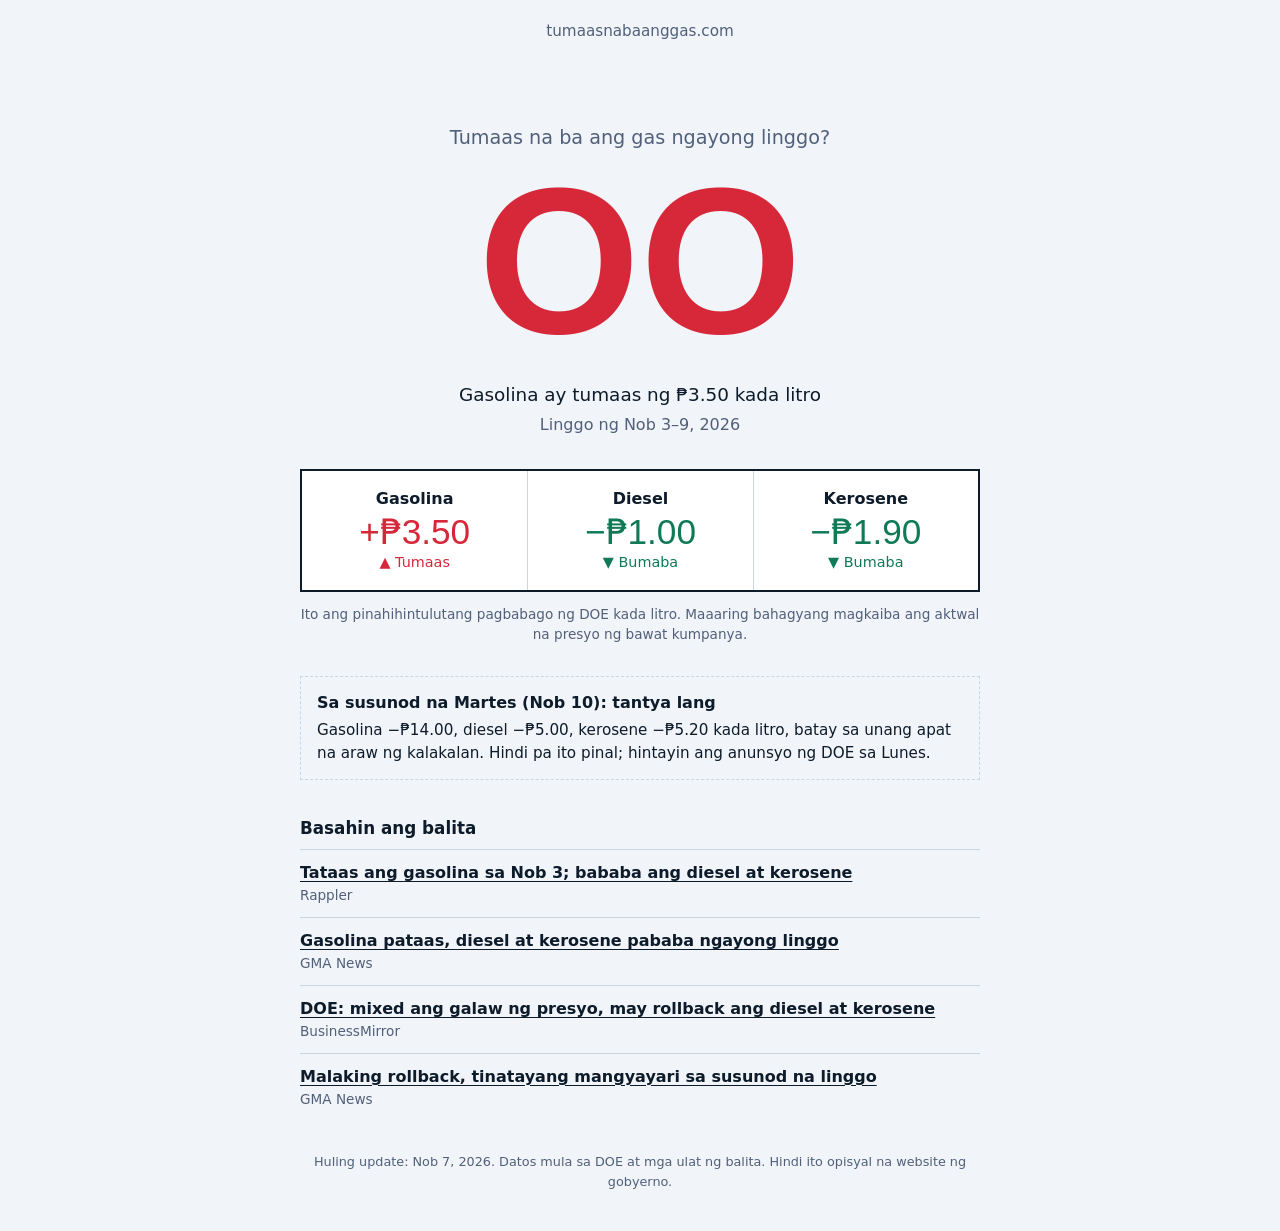
==== index.html @ a5f393b4 "rename title" ====
<!DOCTYPE html>
<html lang="fil">
<head>
<meta charset="utf-8">
<meta name="viewport" content="width=device-width, initial-scale=1, viewport-fit=cover">
<title>Tumaas ba ang gas?</title>
<style>
:root{--bg:#f1f4f8;--ink:#0d1b2a;--mute:#51607a;--line:#cbd5e1;--surface:#ffffff;--up:#d62839;--down:#0f7a55;box-sizing:border-box;padding-top:env(safe-area-inset-top,0px);padding-bottom:env(safe-area-inset-bottom,0px)}
@media (prefers-color-scheme:dark){:root:not([data-theme="light"]){--bg:#0a1322;--ink:#eef3fa;--mute:#9db0cc;--line:#2a3a55;--surface:#111e33;--up:#ff5b6b;--down:#3ddc97;color-scheme:dark}}
:root[data-theme="dark"]{--bg:#0a1322;--ink:#eef3fa;--mute:#9db0cc;--line:#2a3a55;--surface:#111e33;--up:#ff5b6b;--down:#3ddc97;color-scheme:dark}
html{scroll-padding-top:env(safe-area-inset-top,0px)}
*,*::before,*::after{box-sizing:inherit}
body{margin:0;background:var(--bg);color:var(--ink);font-family:system-ui,-apple-system,"Segoe UI",Roboto,sans-serif;line-height:1.5}
main{max-width:720px;margin:0 auto;padding:20px 20px 40px;text-align:center}
.site{color:var(--mute);font-size:.95rem;margin:0}
.q{margin:9vh 0 0;font-size:1.2rem;color:var(--mute)}
.answer{margin:.05em 0 .1em;font-family:Impact,Haettenschweiler,"Arial Narrow Bold","Arial Black",sans-serif;font-weight:900;font-size:clamp(6rem,26vw,13rem);line-height:.95;color:var(--ink)}
.answer.up{color:var(--up)}.answer.down{color:var(--down)}
.lead{font-size:1.15rem;margin:0 0 .25rem}
.week{color:var(--mute);margin:0}
.board{display:grid;grid-template-columns:repeat(3,1fr);margin-top:2rem;border:2px solid var(--ink);background:var(--surface)}
.cell{padding:16px 6px}
.cell+.cell{border-left:1px solid var(--line)}
.fuel{font-weight:700;margin:0}
.amt{font-family:Impact,Haettenschweiler,"Arial Narrow Bold","Arial Black",sans-serif;font-size:clamp(1.4rem,6vw,2.2rem);margin:.15rem 0 0;line-height:1.1}
.cell.up .amt,.cell.up .dir{color:var(--up)}.cell.down .amt,.cell.down .dir{color:var(--down)}
.dir{font-size:.9rem;margin:0}
.note{color:var(--mute);font-size:.85rem;margin:.75rem 0 0}
.next{margin-top:2rem;padding:14px 16px;border:1px dashed var(--line);text-align:left}
.next h2{font-size:1rem;margin:0 0 .25rem}
.next p{margin:0;font-size:.95rem}
.news{margin-top:2.25rem;text-align:left}
.news h2{font-size:1.05rem;margin:0 0 .5rem}
.news ul{list-style:none;margin:0;padding:0}
.news li{border-top:1px solid var(--line);padding:.7rem 0}
.news a{color:var(--ink);font-weight:600;text-decoration-thickness:1px;text-underline-offset:3px}
.news a:focus-visible{outline:3px solid var(--down);outline-offset:3px}
.news span{display:block;color:var(--mute);font-size:.85rem}
footer{margin-top:2rem;color:var(--mute);font-size:.8rem}
</style>
</head>
<body>
<main>
  <p class="site">tumaasnabaanggas.com</p>
  <p class="q">Tumaas na ba ang gas ngayong linggo?</p>
  <h1 class="answer" id="answer">…</h1>
  <p class="lead" id="lead"></p>
  <p class="week" id="week"></p>

  <section class="board" id="board" aria-label="Pagbabago sa presyo kada litro"></section>
  <p class="note">Ito ang pinahihintulutang pagbabago ng DOE kada litro. Maaaring bahagyang magkaiba ang aktwal na presyo ng bawat kumpanya.</p>

  <section class="next" id="next"></section>

  <section class="news">
    <h2>Basahin ang balita</h2>
    <ul id="news"></ul>
  </section>

  <footer id="foot"></footer>
</main>

<script>
/* Pang-backup lang ito. Ang tunay na datos ay galing sa data.json, na ina-update ng script. */
const FALLBACK = {
  updated: "Nob 7, 2026",
  week: "Nob 3–9, 2026",
  headlineFuel: "gasoline",
  current: { gasoline: 3.50, diesel: -1.00, kerosene: -1.90 },
  forecast: { date: "Nob 10", gasoline: -14, diesel: -5, kerosene: -5.20 },
  news: [
    { source: "Rappler", title: "Tataas ang gasolina sa Nob 3; bababa ang diesel at kerosene", url: "https://www.rappler.com/business/fuel-prices-adjustments-november-4-2026/" },
    { source: "GMA News", title: "Gasolina pataas, diesel at kerosene pababa ngayong linggo", url: "https://www.gmanetwork.com/news/money/economy/1007990/gasoline-pump-prices-up-diesel-and-kerosene-down-november-3-2026/story/" },
    { source: "BusinessMirror", title: "DOE: mixed ang galaw ng presyo, may rollback ang diesel at kerosene", url: "https://businessmirror.com.ph/2026/11/02/gas-price-up-diesel-kerosene-down-this-week/" },
    { source: "GMA News", title: "Malaking rollback, tinatayang mangyayari sa susunod na linggo", url: "https://www.gmanetwork.com/news/money/economy/1008494/pump-price-rollbacks-of-up-to-p14-per-liter-seen-next-week/story/" }
  ]
};

const NAMES = { gasoline: "Gasolina", diesel: "Diesel", kerosene: "Kerosene" };
const peso = n => "₱" + Math.abs(n).toFixed(2);
const sign = n => (n > 0 ? "+" : n < 0 ? "−" : "");
const state = n => (n > 0 ? "up" : n < 0 ? "down" : "same");
function el(tag, cls, text) {
  const e = document.createElement(tag);
  if (cls) e.className = cls;
  if (text !== undefined) e.textContent = text;
  return e;
}

function render(DATA) {
const head = DATA.current[DATA.headlineFuel];
const isUp = head > 0;
const answer = document.getElementById("answer");
answer.textContent = isUp ? "OO" : "HINDI";
answer.className = "answer " + (isUp ? "up" : "down");
document.getElementById("lead").textContent = head > 0
  ? NAMES[DATA.headlineFuel] + " ay tumaas ng " + peso(head) + " kada litro"
  : head < 0
    ? NAMES[DATA.headlineFuel] + " ay bumaba ng " + peso(head) + " kada litro"
    : "Walang pagbabago sa " + NAMES[DATA.headlineFuel].toLowerCase();
document.getElementById("week").textContent = "Linggo ng " + DATA.week;

const board = document.getElementById("board");
Object.keys(NAMES).forEach(k => {
  const v = DATA.current[k];
  const c = el("div", "cell " + state(v));
  c.appendChild(el("p", "fuel", NAMES[k]));
  c.appendChild(el("p", "amt", sign(v) + peso(v)));
  c.appendChild(el("p", "dir", v > 0 ? "▲ Tumaas" : v < 0 ? "▼ Bumaba" : "Walang galaw"));
  board.appendChild(c);
});

const f = DATA.forecast;
const next = document.getElementById("next");
next.hidden = !f;
if (f) {
next.appendChild(el("h2", "", "Sa susunod na Martes (" + f.date + "): tantya lang"));
next.appendChild(el("p", "",
  "Gasolina " + sign(f.gasoline) + peso(f.gasoline) + ", diesel " + sign(f.diesel) + peso(f.diesel) +
  ", kerosene " + sign(f.kerosene) + peso(f.kerosene) +
  " kada litro, batay sa unang apat na araw ng kalakalan. Hindi pa ito pinal; hintayin ang anunsyo ng DOE sa Lunes."));
}

const ul = document.getElementById("news");
DATA.news.forEach(n => {
  const li = el("li");
  const a = el("a", "", n.title);
  a.href = n.url; a.target = "_blank"; a.rel = "noopener noreferrer";
  li.appendChild(a);
  li.appendChild(el("span", "", n.source));
  ul.appendChild(li);
});

document.getElementById("foot").textContent =
  "Huling update: " + DATA.updated + ". Datos mula sa DOE at mga ulat ng balita. Hindi ito opisyal na website ng gobyerno.";
}

fetch("data.json", { cache: "no-store" })
  .then(r => (r.ok ? r.json() : Promise.reject()))
  .then(render)
  .catch(() => render(FALLBACK));
</script>
</body>
</html>
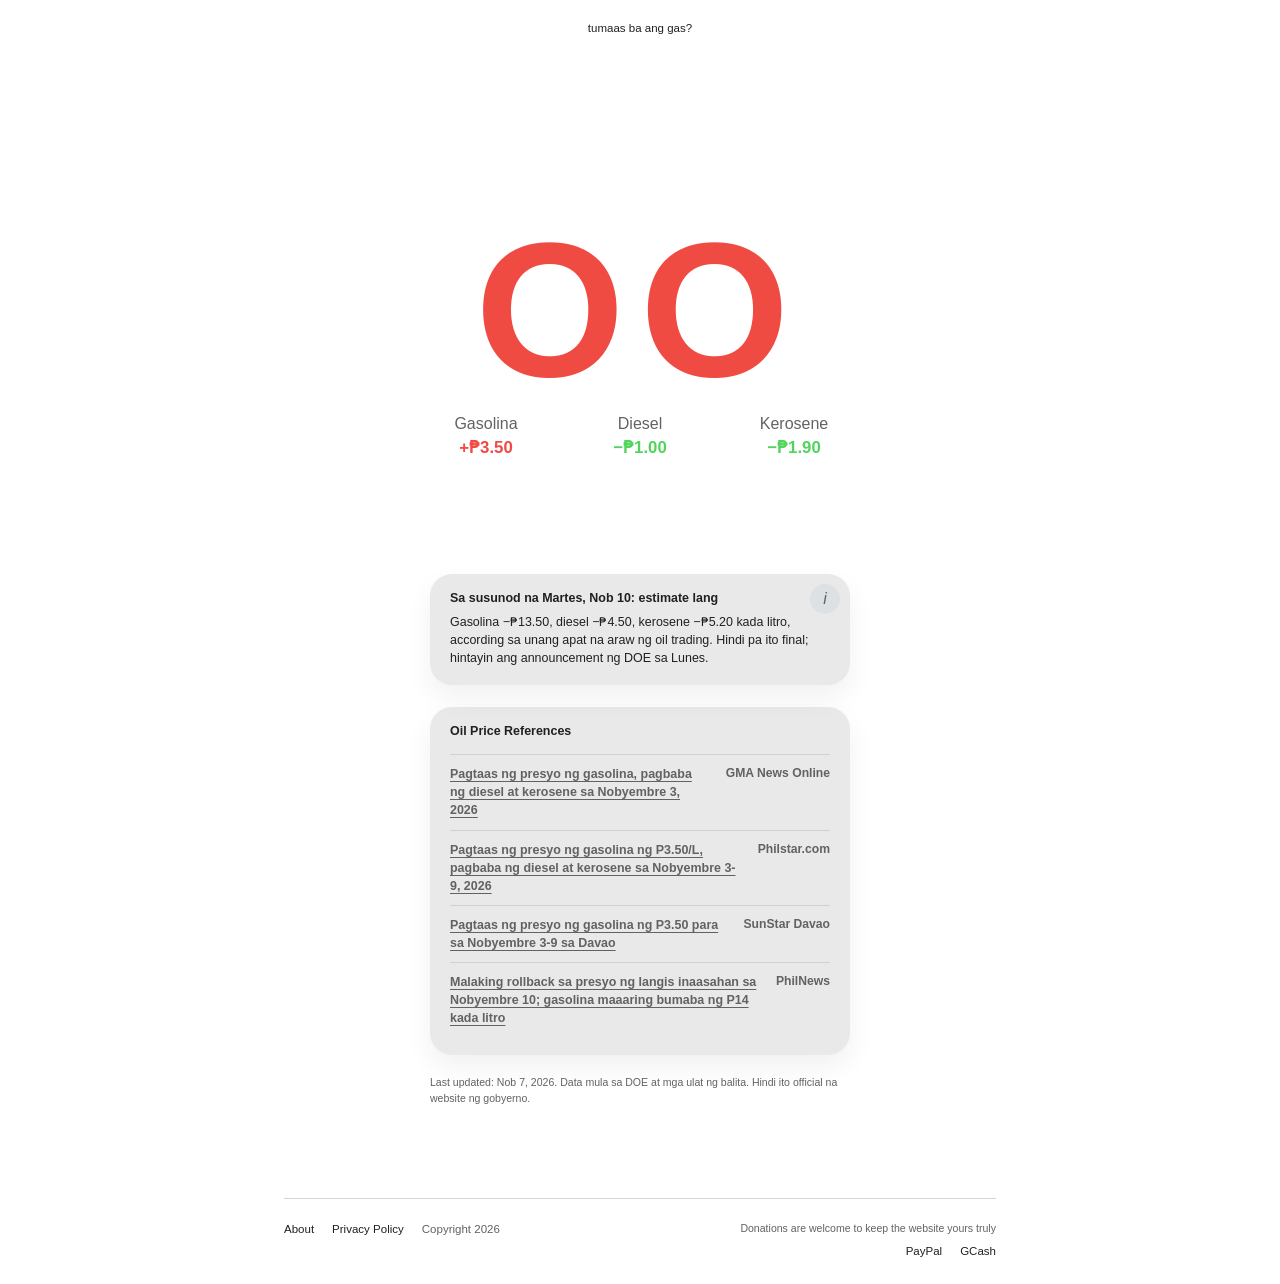
==== commit 724ea0cf: "update ui and add trusted domain" ====
--- a/index.html
+++ b/index.html
@@ -5,47 +5,76 @@
 <meta name="viewport" content="width=device-width, initial-scale=1, viewport-fit=cover">
 <title>Tumaas ba ang gas?</title>
 <style>
-:root{--bg:#f1f4f8;--ink:#0d1b2a;--mute:#51607a;--line:#cbd5e1;--surface:#ffffff;--up:#d62839;--down:#0f7a55;box-sizing:border-box;padding-top:env(safe-area-inset-top,0px);padding-bottom:env(safe-area-inset-bottom,0px)}
-@media (prefers-color-scheme:dark){:root:not([data-theme="light"]){--bg:#0a1322;--ink:#eef3fa;--mute:#9db0cc;--line:#2a3a55;--surface:#111e33;--up:#ff5b6b;--down:#3ddc97;color-scheme:dark}}
-:root[data-theme="dark"]{--bg:#0a1322;--ink:#eef3fa;--mute:#9db0cc;--line:#2a3a55;--surface:#111e33;--up:#ff5b6b;--down:#3ddc97;color-scheme:dark}
+:root{--paper:#fff;--ink:#202020;--muted:#626262;--panel:#e9e9e9;--rule:#d7d7d7;--red:#ef4b43;--green:#50d45b;--blue:#075b91;--shadow:0 12px 28px rgba(0,0,0,.06);box-sizing:border-box;color-scheme:light;padding-top:env(safe-area-inset-top,0px);padding-bottom:env(safe-area-inset-bottom,0px)}
 html{scroll-padding-top:env(safe-area-inset-top,0px)}
 *,*::before,*::after{box-sizing:inherit}
-body{margin:0;background:var(--bg);color:var(--ink);font-family:system-ui,-apple-system,"Segoe UI",Roboto,sans-serif;line-height:1.5}
-main{max-width:720px;margin:0 auto;padding:20px 20px 40px;text-align:center}
-.site{color:var(--mute);font-size:.95rem;margin:0}
-.q{margin:9vh 0 0;font-size:1.2rem;color:var(--mute)}
-.answer{margin:.05em 0 .1em;font-family:Impact,Haettenschweiler,"Arial Narrow Bold","Arial Black",sans-serif;font-weight:900;font-size:clamp(6rem,26vw,13rem);line-height:.95;color:var(--ink)}
-.answer.up{color:var(--up)}.answer.down{color:var(--down)}
-.lead{font-size:1.15rem;margin:0 0 .25rem}
-.week{color:var(--mute);margin:0}
-.board{display:grid;grid-template-columns:repeat(3,1fr);margin-top:2rem;border:2px solid var(--ink);background:var(--surface)}
-.cell{padding:16px 6px}
-.cell+.cell{border-left:1px solid var(--line)}
-.fuel{font-weight:700;margin:0}
-.amt{font-family:Impact,Haettenschweiler,"Arial Narrow Bold","Arial Black",sans-serif;font-size:clamp(1.4rem,6vw,2.2rem);margin:.15rem 0 0;line-height:1.1}
-.cell.up .amt,.cell.up .dir{color:var(--up)}.cell.down .amt,.cell.down .dir{color:var(--down)}
-.dir{font-size:.9rem;margin:0}
-.note{color:var(--mute);font-size:.85rem;margin:.75rem 0 0}
-.next{margin-top:2rem;padding:14px 16px;border:1px dashed var(--line);text-align:left}
-.next h2{font-size:1rem;margin:0 0 .25rem}
-.next p{margin:0;font-size:.95rem}
-.news{margin-top:2.25rem;text-align:left}
-.news h2{font-size:1.05rem;margin:0 0 .5rem}
+body{margin:0;background:var(--paper);color:var(--ink);font-family:Arial,Helvetica,sans-serif;line-height:1.45}
+main{width:min(760px,100%);min-height:100vh;margin:0 auto;padding:20px 24px 24px;display:flex;flex-direction:column;align-items:center}
+.site{display:block;margin:0;text-align:center;font-size:.72rem;font-weight:400}
+.q{display:none}
+.hero{width:100%;display:block;text-align:center;padding-top:clamp(18vh,22vh,26vh)}
+.answer{margin:0;font-family:Arial,Helvetica,sans-serif;font-size:clamp(7rem,25vw,12rem);font-weight:700;letter-spacing:.08em;line-height:.78}
+.answer.up{color:var(--red)}.answer.down{color:var(--green)}
+.hero-meta{display:none}
+.lead{display:none}
+.week{display:none}
+.board{display:grid;grid-template-columns:repeat(3,minmax(76px,1fr));gap:clamp(18px,7vw,72px);width:min(390px,100%);margin:28px auto 0;text-align:center;align-items:start}
+.cell{display:grid;justify-items:center;gap:2px;min-width:0;padding:0;text-align:center}
+.cell+.cell{border:0;padding:0}
+.fuel{width:100%;font-size:1rem;margin:0;color:var(--muted);text-align:center}
+.amt{width:100%;margin:0;font-family:Arial,Helvetica,sans-serif;font-size:1.05rem;font-weight:700;letter-spacing:0;line-height:1.2;text-align:center}
+.cell.up .amt,.cell.up .dir{color:var(--red)}.cell.down .amt,.cell.down .dir{color:var(--green)}
+.dir{display:none}
+.note{display:none}
+.next,.news{max-width:420px;margin-left:auto;margin-right:auto;background:var(--panel);border:0;border-radius:22px;box-shadow:var(--shadow);text-align:left}
+.next{position:relative;margin-top:116px;padding:15px 20px 18px}
+.next h2{margin:0 0 6px;font-size:.78rem;font-weight:700}
+.next p{margin:0;font-size:.78rem}
+.info-trigger{position:absolute;top:10px;right:10px;width:30px;height:30px;border:0;border-radius:50%;background:#dce1e4;color:#59636a;font:italic 1rem Arial,Helvetica,sans-serif;cursor:pointer}
+.info-trigger:hover,.info-trigger:focus-visible{background:#cbd2d6}
+.info-trigger:focus-visible{outline:3px solid var(--red);outline-offset:2px}
+.news{margin-top:22px;padding:15px 20px 18px;font-family:Arial,Helvetica,sans-serif}
+.news h2{margin:0 0 14px;font-size:.78rem}
 .news ul{list-style:none;margin:0;padding:0}
-.news li{border-top:1px solid var(--line);padding:.7rem 0}
-.news a{color:var(--ink);font-weight:600;text-decoration-thickness:1px;text-underline-offset:3px}
-.news a:focus-visible{outline:3px solid var(--down);outline-offset:3px}
-.news span{display:block;color:var(--mute);font-size:.85rem}
-footer{margin-top:2rem;color:var(--mute);font-size:.8rem}
+.news li{display:grid;grid-template-columns:1fr auto;gap:16px;border-top:1px solid #d1d1d1;padding:10px 0}
+.news a{color:var(--muted);font-weight:700;text-decoration:underline;text-decoration-thickness:1px;text-underline-offset:3px;font-size:.78rem}
+.news a:hover{color:var(--red)}
+.news a:focus-visible{outline:3px solid var(--red);outline-offset:4px}
+.news span{color:var(--muted);font-size:.76rem;font-weight:700}
+.update{max-width:420px;margin:20px auto 0;color:var(--muted);font-size:.66rem;text-align:left}
+footer{width:100%;margin:92px auto 0;padding:22px 0 0;border-top:1px solid var(--rule);color:var(--muted);font-size:.72rem;text-align:left}
+.footer-inner{display:grid;grid-template-columns:1fr auto;gap:18px;align-items:start}
+.footer-links,.donation-links{display:flex;flex-wrap:wrap;gap:14px 18px}
+.footer-links a,.donation-links button{color:var(--ink);font:inherit;text-decoration:none}
+.footer-links a:hover,.footer-links a:focus-visible,.donation-links button:hover,.donation-links button:focus-visible{text-decoration:underline}
+.donations{display:grid;gap:8px;text-align:right}
+.donations p{color:var(--muted);font-size:.66rem}
+.donation-links{justify-content:flex-end}
+.donation-links button{padding:0;border:0;background:transparent;cursor:pointer}
+footer p{margin:0;font-size:.66rem;line-height:1.35}
+.modal-backdrop{position:fixed;inset:0;display:grid;place-items:center;padding:24px;background:rgba(0,0,0,.32);z-index:10}
+.modal-backdrop[hidden]{display:none}
+.modal{position:relative;width:min(360px,100%);padding:24px;border-radius:18px;background:var(--paper);box-shadow:0 20px 50px rgba(0,0,0,.2);text-align:left}
+.modal h2{margin:0 0 8px;font-size:1.05rem}
+.modal p{margin:0;font-size:.9rem}
+.qr-image{display:block;width:min(240px,100%);height:auto;margin:14px auto 0;border:1px solid var(--rule);border-radius:8px}
+.modal-close{position:absolute;top:10px;right:12px;border:0;background:transparent;color:var(--muted);font-size:1.4rem;line-height:1;cursor:pointer}
+.modal-close:focus-visible{outline:3px solid var(--red);outline-offset:3px}
+@media (max-width:640px){main{padding-left:18px;padding-right:18px}.hero{padding-top:clamp(14vh,18vh,22vh)}.next{margin-top:96px}.news li{grid-template-columns:1fr;gap:4px}.footer-inner{grid-template-columns:1fr}.donations{text-align:left}.donation-links{justify-content:flex-start}}
+@media print{body{background:#fff}main{max-width:none;padding:0}.next,.news,footer{break-inside:avoid}.modal-backdrop{display:none}}
 </style>
 </head>
 <body>
 <main>
-  <p class="site">tumaasnabaanggas.com</p>
-  <p class="q">Tumaas na ba ang gas ngayong linggo?</p>
-  <h1 class="answer" id="answer">…</h1>
-  <p class="lead" id="lead"></p>
-  <p class="week" id="week"></p>
+  <p class="site">tumaas ba ang gas?</p>
+  <p class="q">Tumaas ba ang gas ngayong linggo?</p>
+  <section class="hero" aria-label="Pangunahing sagot">
+    <h1 class="answer" id="answer">…</h1>
+    <div class="hero-meta">
+      <p class="lead" id="lead"></p>
+      <p class="week" id="week"></p>
+    </div>
+  </section>
 
   <section class="board" id="board" aria-label="Pagbabago sa presyo kada litro"></section>
   <p class="note">Ito ang pinahihintulutang pagbabago ng DOE kada litro. Maaaring bahagyang magkaiba ang aktwal na presyo ng bawat kumpanya.</p>
@@ -53,12 +82,43 @@
   <section class="next" id="next"></section>
 
   <section class="news">
-    <h2>Basahin ang balita</h2>
+    <h2>Oil Price References</h2>
     <ul id="news"></ul>
   </section>
 
-  <footer id="foot"></footer>
+  <p class="update" id="foot-update"></p>
+  <footer>
+    <div class="footer-inner">
+      <div class="footer-links">
+        <a href="#about">About</a>
+        <a href="#privacy">Privacy Policy</a>
+        <span>Copyright 2026</span>
+      </div>
+      <div class="donations" aria-label="Donations">
+        <p>Donations are welcome to keep the website yours truly</p>
+        <div class="donation-links">
+          <button type="button" data-qr-title="PayPal" data-qr-src="assets/paypal-qr.png">PayPal</button>
+          <button type="button" data-qr-title="GCash" data-qr-src="assets/gcash-qr.png">GCash</button>
+        </div>
+      </div>
+    </div>
+  </footer>
 </main>
+<div class="modal-backdrop" id="liter-modal" hidden>
+  <section class="modal" role="dialog" aria-modal="true" aria-labelledby="liter-modal-title">
+    <button class="modal-close" id="liter-modal-close" type="button" aria-label="Isara ang paliwanag">×</button>
+    <h2 id="liter-modal-title">Price per liter</h2>
+    <p>Ang bawat presyong nakalista ay estimated na dagdag o bawas sa bawat isang litro ng gasolina, diesel, o kerosene.</p>
+  </section>
+</div>
+<div class="modal-backdrop" id="qr-modal" hidden>
+  <section class="modal" role="dialog" aria-modal="true" aria-labelledby="qr-modal-title">
+    <button class="modal-close" id="qr-modal-close" type="button" aria-label="Isara ang QR code">×</button>
+    <h2 id="qr-modal-title"></h2>
+    <p>I-scan ang QR code para mag-donate.</p>
+    <img class="qr-image" id="qr-modal-image" src="" alt="">
+  </section>
+</div>
 
 <script>
 /* Pang-backup lang ito. Ang tunay na datos ay galing sa data.json, na ina-update ng script. */
@@ -114,11 +174,18 @@
 const next = document.getElementById("next");
 next.hidden = !f;
 if (f) {
-next.appendChild(el("h2", "", "Sa susunod na Martes (" + f.date + "): tantya lang"));
+const heading = el("h2", "", "Sa susunod na Martes, " + f.date);
+const info = el("button", "info-trigger", "i");
+info.type = "button";
+info.setAttribute("aria-label", "Ano ang ibig sabihin ng halaga kada litro?");
+info.addEventListener("click", openLiterModal);
+heading.appendChild(document.createTextNode(": estimate lang"));
+next.appendChild(heading);
+next.appendChild(info);
 next.appendChild(el("p", "",
   "Gasolina " + sign(f.gasoline) + peso(f.gasoline) + ", diesel " + sign(f.diesel) + peso(f.diesel) +
   ", kerosene " + sign(f.kerosene) + peso(f.kerosene) +
-  " kada litro, batay sa unang apat na araw ng kalakalan. Hindi pa ito pinal; hintayin ang anunsyo ng DOE sa Lunes."));
+  " kada litro, according sa unang apat na araw ng oil trading. Hindi pa ito final; hintayin ang announcement ng DOE sa Lunes."));
 }
 
 const ul = document.getElementById("news");
@@ -131,9 +198,50 @@
   ul.appendChild(li);
 });
 
-document.getElementById("foot").textContent =
-  "Huling update: " + DATA.updated + ". Datos mula sa DOE at mga ulat ng balita. Hindi ito opisyal na website ng gobyerno.";
-}
+document.getElementById("foot-update").textContent =
+  "Last updated: " + DATA.updated + ". Data mula sa DOE at mga ulat ng balita. Hindi ito official na website ng gobyerno.";
+}
+
+const literModal = document.getElementById("liter-modal");
+const literModalClose = document.getElementById("liter-modal-close");
+const qrModal = document.getElementById("qr-modal");
+const qrModalClose = document.getElementById("qr-modal-close");
+const qrModalTitle = document.getElementById("qr-modal-title");
+const qrModalImage = document.getElementById("qr-modal-image");
+function openLiterModal() {
+  literModal.hidden = false;
+  literModalClose.focus();
+}
+function closeLiterModal() {
+  literModal.hidden = true;
+}
+function openQrModal(title, src) {
+  qrModalTitle.textContent = title;
+  qrModalImage.src = src;
+  qrModalImage.alt = title + " QR code";
+  qrModal.hidden = false;
+  qrModalClose.focus();
+}
+function closeQrModal() {
+  qrModal.hidden = true;
+  qrModalImage.removeAttribute("src");
+}
+literModalClose.addEventListener("click", closeLiterModal);
+literModal.addEventListener("click", event => {
+  if (event.target === literModal) closeLiterModal();
+});
+qrModalClose.addEventListener("click", closeQrModal);
+qrModal.addEventListener("click", event => {
+  if (event.target === qrModal) closeQrModal();
+});
+document.querySelectorAll("[data-qr-src]").forEach(button => {
+  button.addEventListener("click", () => openQrModal(button.dataset.qrTitle, button.dataset.qrSrc));
+});
+document.addEventListener("keydown", event => {
+  if (event.key !== "Escape") return;
+  if (!literModal.hidden) closeLiterModal();
+  if (!qrModal.hidden) closeQrModal();
+});
 
 fetch("data.json", { cache: "no-store" })
   .then(r => (r.ok ? r.json() : Promise.reject()))
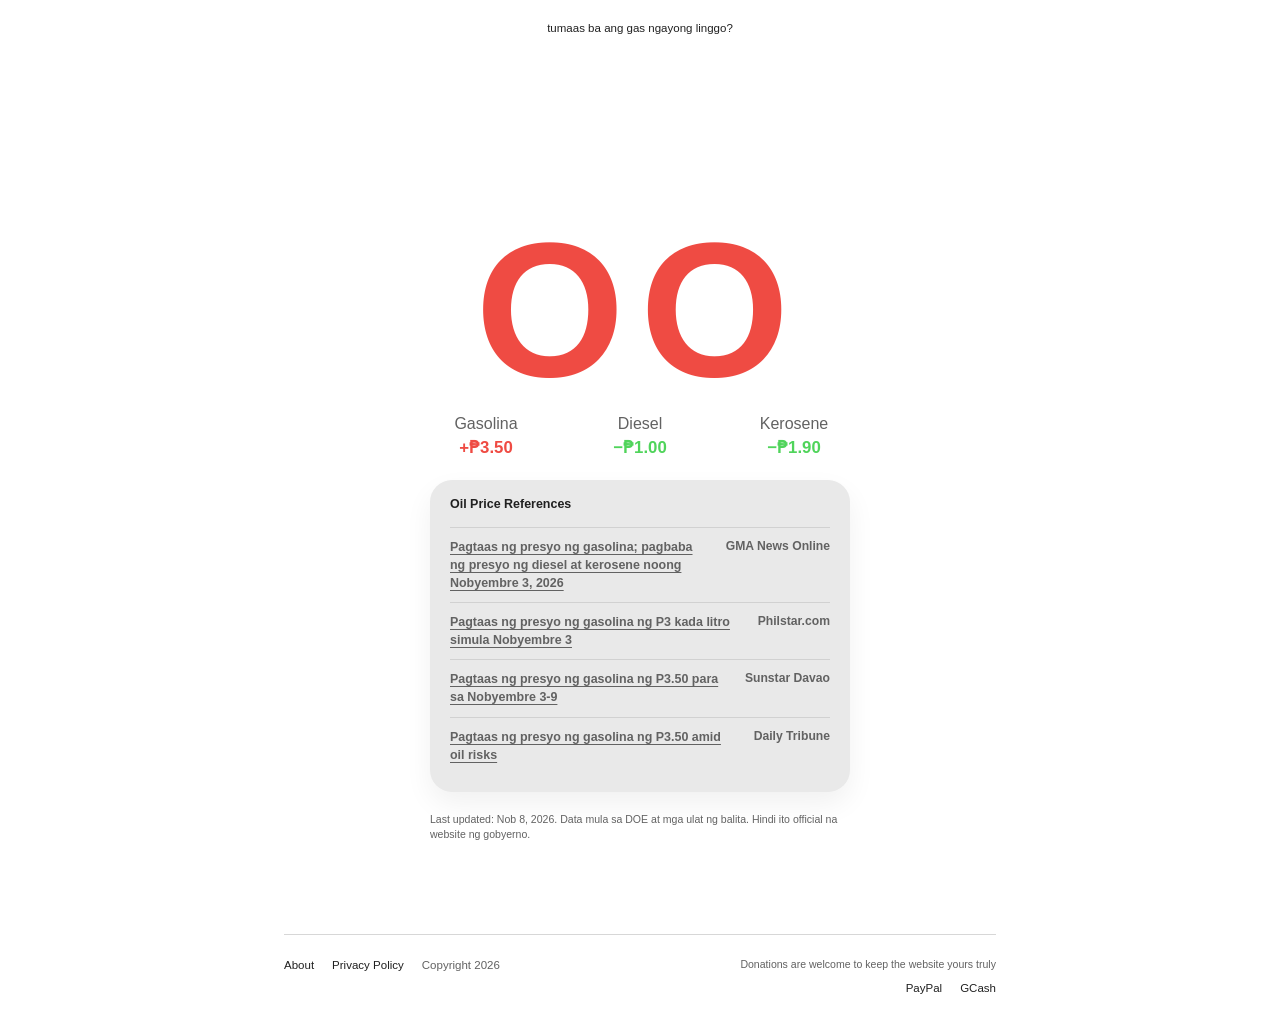
==== commit bc09290e: "updated texts" ====
--- a/index.html
+++ b/index.html
@@ -66,7 +66,7 @@
 </head>
 <body>
 <main>
-  <p class="site">tumaas ba ang gas?</p>
+  <p class="site">tumaas ba ang gas ngayong linggo?</p>
   <p class="q">Tumaas ba ang gas ngayong linggo?</p>
   <section class="hero" aria-label="Pangunahing sagot">
     <h1 class="answer" id="answer">…</h1>
@@ -77,7 +77,7 @@
   </section>
 
   <section class="board" id="board" aria-label="Pagbabago sa presyo kada litro"></section>
-  <p class="note">Ito ang pinahihintulutang pagbabago ng DOE kada litro. Maaaring bahagyang magkaiba ang aktwal na presyo ng bawat kumpanya.</p>
+  <p class="note">Ito ang approved changes ng DOE kada litro. Posibleng bahagyang magkaiba ang actual na presyo ng bawat companies.</p>
 
   <section class="next" id="next"></section>
 
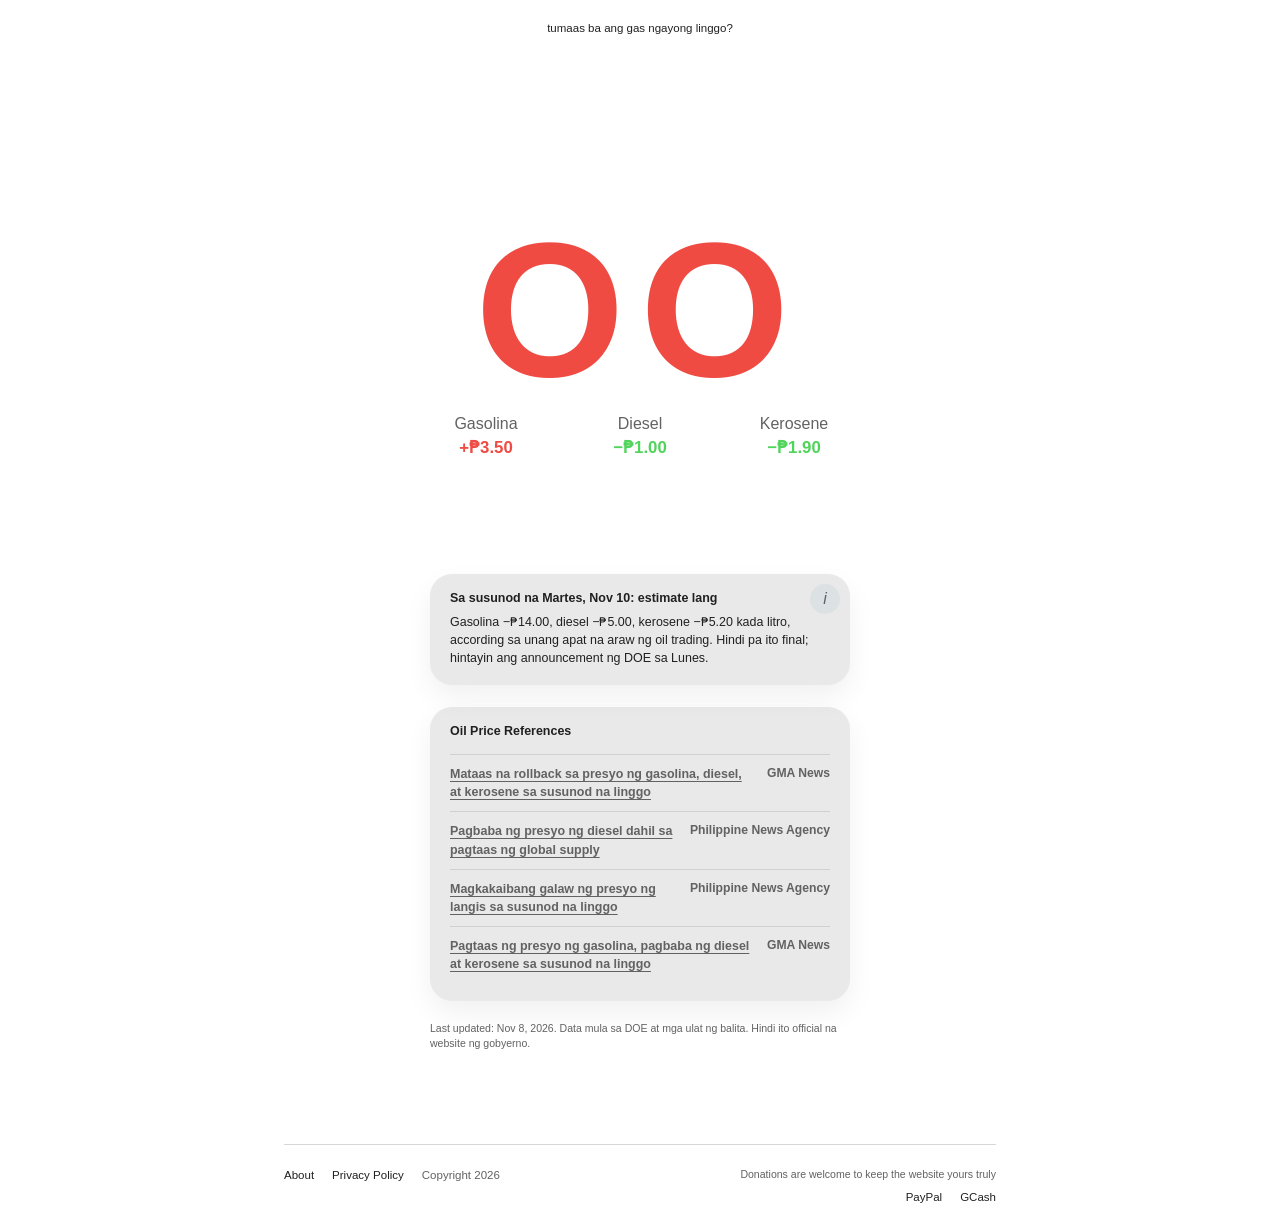
==== commit e6ae71a2: "fix news fetching" ====
--- a/index.html
+++ b/index.html
@@ -123,11 +123,11 @@
 <script>
 /* Pang-backup lang ito. Ang tunay na datos ay galing sa data.json, na ina-update ng script. */
 const FALLBACK = {
-  updated: "Nob 7, 2026",
-  week: "Nob 3–9, 2026",
+  updated: "Nov 7, 2026",
+  week: "Nov 3–9, 2026",
   headlineFuel: "gasoline",
   current: { gasoline: 3.50, diesel: -1.00, kerosene: -1.90 },
-  forecast: { date: "Nob 10", gasoline: -14, diesel: -5, kerosene: -5.20 },
+  forecast: { date: "Nov 10", gasoline: -14, diesel: -5, kerosene: -5.20 },
   news: [
     { source: "Rappler", title: "Tataas ang gasolina sa Nob 3; bababa ang diesel at kerosene", url: "https://www.rappler.com/business/fuel-prices-adjustments-november-4-2026/" },
     { source: "GMA News", title: "Gasolina pataas, diesel at kerosene pababa ngayong linggo", url: "https://www.gmanetwork.com/news/money/economy/1007990/gasoline-pump-prices-up-diesel-and-kerosene-down-november-3-2026/story/" },
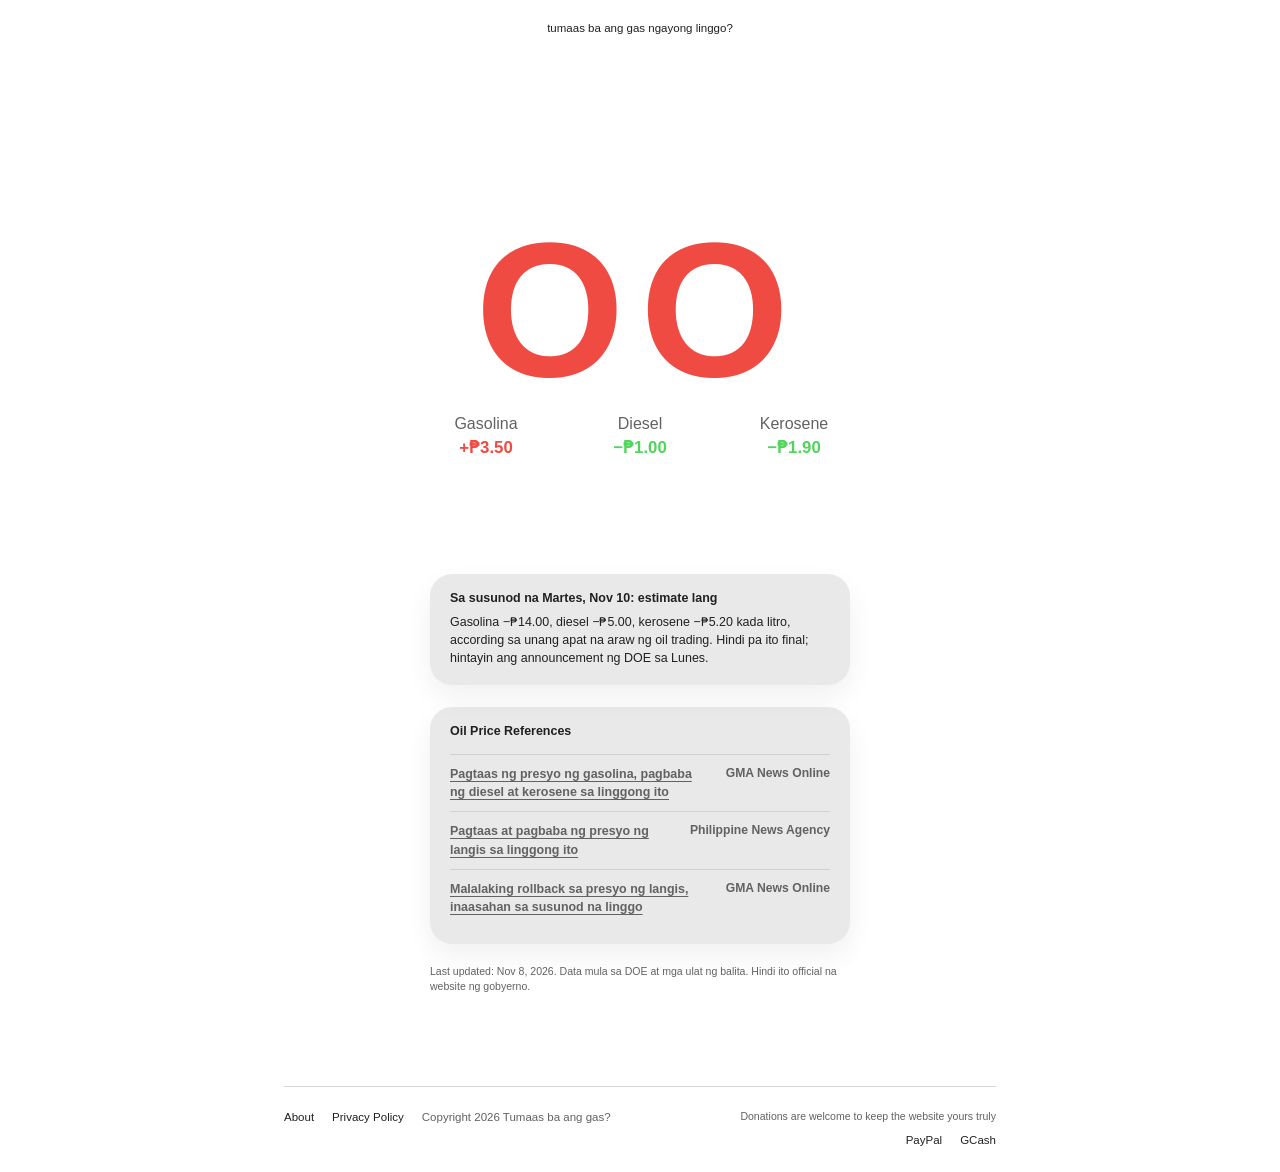
==== commit 3f17f2c9: "add about, privacy; adjust cron" ====
--- a/index.html
+++ b/index.html
@@ -3,81 +3,18 @@
 <head>
 <meta charset="utf-8">
 <meta name="viewport" content="width=device-width, initial-scale=1, viewport-fit=cover">
+<meta name="description" content="Tumaas ba ang gas? Tumaas nga ba? Gas price movement monitoring in the Philippines.">
 <title>Tumaas ba ang gas?</title>
-<style>
-:root{--paper:#fff;--ink:#202020;--muted:#626262;--panel:#e9e9e9;--rule:#d7d7d7;--red:#ef4b43;--green:#50d45b;--blue:#075b91;--shadow:0 12px 28px rgba(0,0,0,.06);box-sizing:border-box;color-scheme:light;padding-top:env(safe-area-inset-top,0px);padding-bottom:env(safe-area-inset-bottom,0px)}
-html{scroll-padding-top:env(safe-area-inset-top,0px)}
-*,*::before,*::after{box-sizing:inherit}
-body{margin:0;background:var(--paper);color:var(--ink);font-family:Arial,Helvetica,sans-serif;line-height:1.45}
-main{width:min(760px,100%);min-height:100vh;margin:0 auto;padding:20px 24px 24px;display:flex;flex-direction:column;align-items:center}
-.site{display:block;margin:0;text-align:center;font-size:.72rem;font-weight:400}
-.q{display:none}
-.hero{width:100%;display:block;text-align:center;padding-top:clamp(18vh,22vh,26vh)}
-.answer{margin:0;font-family:Arial,Helvetica,sans-serif;font-size:clamp(7rem,25vw,12rem);font-weight:700;letter-spacing:.08em;line-height:.78}
-.answer.up{color:var(--red)}.answer.down{color:var(--green)}
-.hero-meta{display:none}
-.lead{display:none}
-.week{display:none}
-.board{display:grid;grid-template-columns:repeat(3,minmax(76px,1fr));gap:clamp(18px,7vw,72px);width:min(390px,100%);margin:28px auto 0;text-align:center;align-items:start}
-.cell{display:grid;justify-items:center;gap:2px;min-width:0;padding:0;text-align:center}
-.cell+.cell{border:0;padding:0}
-.fuel{width:100%;font-size:1rem;margin:0;color:var(--muted);text-align:center}
-.amt{width:100%;margin:0;font-family:Arial,Helvetica,sans-serif;font-size:1.05rem;font-weight:700;letter-spacing:0;line-height:1.2;text-align:center}
-.cell.up .amt,.cell.up .dir{color:var(--red)}.cell.down .amt,.cell.down .dir{color:var(--green)}
-.dir{display:none}
-.note{display:none}
-.next,.news{max-width:420px;margin-left:auto;margin-right:auto;background:var(--panel);border:0;border-radius:22px;box-shadow:var(--shadow);text-align:left}
-.next{position:relative;margin-top:116px;padding:15px 20px 18px}
-.next h2{margin:0 0 6px;font-size:.78rem;font-weight:700}
-.next p{margin:0;font-size:.78rem}
-.info-trigger{position:absolute;top:10px;right:10px;width:30px;height:30px;border:0;border-radius:50%;background:#dce1e4;color:#59636a;font:italic 1rem Arial,Helvetica,sans-serif;cursor:pointer}
-.info-trigger:hover,.info-trigger:focus-visible{background:#cbd2d6}
-.info-trigger:focus-visible{outline:3px solid var(--red);outline-offset:2px}
-.news{margin-top:22px;padding:15px 20px 18px;font-family:Arial,Helvetica,sans-serif}
-.news h2{margin:0 0 14px;font-size:.78rem}
-.news ul{list-style:none;margin:0;padding:0}
-.news li{display:grid;grid-template-columns:1fr auto;gap:16px;border-top:1px solid #d1d1d1;padding:10px 0}
-.news a{color:var(--muted);font-weight:700;text-decoration:underline;text-decoration-thickness:1px;text-underline-offset:3px;font-size:.78rem}
-.news a:hover{color:var(--red)}
-.news a:focus-visible{outline:3px solid var(--red);outline-offset:4px}
-.news span{color:var(--muted);font-size:.76rem;font-weight:700}
-.update{max-width:420px;margin:20px auto 0;color:var(--muted);font-size:.66rem;text-align:left}
-footer{width:100%;margin:92px auto 0;padding:22px 0 0;border-top:1px solid var(--rule);color:var(--muted);font-size:.72rem;text-align:left}
-.footer-inner{display:grid;grid-template-columns:1fr auto;gap:18px;align-items:start}
-.footer-links,.donation-links{display:flex;flex-wrap:wrap;gap:14px 18px}
-.footer-links a,.donation-links button{color:var(--ink);font:inherit;text-decoration:none}
-.footer-links a:hover,.footer-links a:focus-visible,.donation-links button:hover,.donation-links button:focus-visible{text-decoration:underline}
-.donations{display:grid;gap:8px;text-align:right}
-.donations p{color:var(--muted);font-size:.66rem}
-.donation-links{justify-content:flex-end}
-.donation-links button{padding:0;border:0;background:transparent;cursor:pointer}
-footer p{margin:0;font-size:.66rem;line-height:1.35}
-.modal-backdrop{position:fixed;inset:0;display:grid;place-items:center;padding:24px;background:rgba(0,0,0,.32);z-index:10}
-.modal-backdrop[hidden]{display:none}
-.modal{position:relative;width:min(360px,100%);padding:24px;border-radius:18px;background:var(--paper);box-shadow:0 20px 50px rgba(0,0,0,.2);text-align:left}
-.modal h2{margin:0 0 8px;font-size:1.05rem}
-.modal p{margin:0;font-size:.9rem}
-.qr-image{display:block;width:min(240px,100%);height:auto;margin:14px auto 0;border:1px solid var(--rule);border-radius:8px}
-.modal-close{position:absolute;top:10px;right:12px;border:0;background:transparent;color:var(--muted);font-size:1.4rem;line-height:1;cursor:pointer}
-.modal-close:focus-visible{outline:3px solid var(--red);outline-offset:3px}
-@media (max-width:640px){main{padding-left:18px;padding-right:18px}.hero{padding-top:clamp(14vh,18vh,22vh)}.next{margin-top:96px}.news li{grid-template-columns:1fr;gap:4px}.footer-inner{grid-template-columns:1fr}.donations{text-align:left}.donation-links{justify-content:flex-start}}
-@media print{body{background:#fff}main{max-width:none;padding:0}.next,.news,footer{break-inside:avoid}.modal-backdrop{display:none}}
-</style>
+<link rel="stylesheet" href="site.css">
 </head>
-<body>
+<body class="home">
 <main>
   <p class="site">tumaas ba ang gas ngayong linggo?</p>
-  <p class="q">Tumaas ba ang gas ngayong linggo?</p>
   <section class="hero" aria-label="Pangunahing sagot">
     <h1 class="answer" id="answer">…</h1>
-    <div class="hero-meta">
-      <p class="lead" id="lead"></p>
-      <p class="week" id="week"></p>
-    </div>
   </section>
 
   <section class="board" id="board" aria-label="Pagbabago sa presyo kada litro"></section>
-  <p class="note">Ito ang approved changes ng DOE kada litro. Posibleng bahagyang magkaiba ang actual na presyo ng bawat companies.</p>
 
   <section class="next" id="next"></section>
 
@@ -90,9 +27,9 @@
   <footer>
     <div class="footer-inner">
       <div class="footer-links">
-        <a href="#about">About</a>
-        <a href="#privacy">Privacy Policy</a>
-        <span>Copyright 2026</span>
+        <a href="about.html">About</a>
+        <a href="privacy.html">Privacy Policy</a>
+        <span>Copyright 2026 Tumaas ba ang gas?</span>
       </div>
       <div class="donations" aria-label="Donations">
         <p>Donations are welcome to keep the website yours truly</p>
@@ -104,13 +41,6 @@
     </div>
   </footer>
 </main>
-<div class="modal-backdrop" id="liter-modal" hidden>
-  <section class="modal" role="dialog" aria-modal="true" aria-labelledby="liter-modal-title">
-    <button class="modal-close" id="liter-modal-close" type="button" aria-label="Isara ang paliwanag">×</button>
-    <h2 id="liter-modal-title">Price per liter</h2>
-    <p>Ang bawat presyong nakalista ay estimated na dagdag o bawas sa bawat isang litro ng gasolina, diesel, o kerosene.</p>
-  </section>
-</div>
 <div class="modal-backdrop" id="qr-modal" hidden>
   <section class="modal" role="dialog" aria-modal="true" aria-labelledby="qr-modal-title">
     <button class="modal-close" id="qr-modal-close" type="button" aria-label="Isara ang QR code">×</button>
@@ -120,133 +50,6 @@
   </section>
 </div>
 
-<script>
-/* Pang-backup lang ito. Ang tunay na datos ay galing sa data.json, na ina-update ng script. */
-const FALLBACK = {
-  updated: "Nov 7, 2026",
-  week: "Nov 3–9, 2026",
-  headlineFuel: "gasoline",
-  current: { gasoline: 3.50, diesel: -1.00, kerosene: -1.90 },
-  forecast: { date: "Nov 10", gasoline: -14, diesel: -5, kerosene: -5.20 },
-  news: [
-    { source: "Rappler", title: "Tataas ang gasolina sa Nob 3; bababa ang diesel at kerosene", url: "https://www.rappler.com/business/fuel-prices-adjustments-november-4-2026/" },
-    { source: "GMA News", title: "Gasolina pataas, diesel at kerosene pababa ngayong linggo", url: "https://www.gmanetwork.com/news/money/economy/1007990/gasoline-pump-prices-up-diesel-and-kerosene-down-november-3-2026/story/" },
-    { source: "BusinessMirror", title: "DOE: mixed ang galaw ng presyo, may rollback ang diesel at kerosene", url: "https://businessmirror.com.ph/2026/11/02/gas-price-up-diesel-kerosene-down-this-week/" },
-    { source: "GMA News", title: "Malaking rollback, tinatayang mangyayari sa susunod na linggo", url: "https://www.gmanetwork.com/news/money/economy/1008494/pump-price-rollbacks-of-up-to-p14-per-liter-seen-next-week/story/" }
-  ]
-};
-
-const NAMES = { gasoline: "Gasolina", diesel: "Diesel", kerosene: "Kerosene" };
-const peso = n => "₱" + Math.abs(n).toFixed(2);
-const sign = n => (n > 0 ? "+" : n < 0 ? "−" : "");
-const state = n => (n > 0 ? "up" : n < 0 ? "down" : "same");
-function el(tag, cls, text) {
-  const e = document.createElement(tag);
-  if (cls) e.className = cls;
-  if (text !== undefined) e.textContent = text;
-  return e;
-}
-
-function render(DATA) {
-const head = DATA.current[DATA.headlineFuel];
-const isUp = head > 0;
-const answer = document.getElementById("answer");
-answer.textContent = isUp ? "OO" : "HINDI";
-answer.className = "answer " + (isUp ? "up" : "down");
-document.getElementById("lead").textContent = head > 0
-  ? NAMES[DATA.headlineFuel] + " ay tumaas ng " + peso(head) + " kada litro"
-  : head < 0
-    ? NAMES[DATA.headlineFuel] + " ay bumaba ng " + peso(head) + " kada litro"
-    : "Walang pagbabago sa " + NAMES[DATA.headlineFuel].toLowerCase();
-document.getElementById("week").textContent = "Linggo ng " + DATA.week;
-
-const board = document.getElementById("board");
-Object.keys(NAMES).forEach(k => {
-  const v = DATA.current[k];
-  const c = el("div", "cell " + state(v));
-  c.appendChild(el("p", "fuel", NAMES[k]));
-  c.appendChild(el("p", "amt", sign(v) + peso(v)));
-  c.appendChild(el("p", "dir", v > 0 ? "▲ Tumaas" : v < 0 ? "▼ Bumaba" : "Walang galaw"));
-  board.appendChild(c);
-});
-
-const f = DATA.forecast;
-const next = document.getElementById("next");
-next.hidden = !f;
-if (f) {
-const heading = el("h2", "", "Sa susunod na Martes, " + f.date);
-const info = el("button", "info-trigger", "i");
-info.type = "button";
-info.setAttribute("aria-label", "Ano ang ibig sabihin ng halaga kada litro?");
-info.addEventListener("click", openLiterModal);
-heading.appendChild(document.createTextNode(": estimate lang"));
-next.appendChild(heading);
-next.appendChild(info);
-next.appendChild(el("p", "",
-  "Gasolina " + sign(f.gasoline) + peso(f.gasoline) + ", diesel " + sign(f.diesel) + peso(f.diesel) +
-  ", kerosene " + sign(f.kerosene) + peso(f.kerosene) +
-  " kada litro, according sa unang apat na araw ng oil trading. Hindi pa ito final; hintayin ang announcement ng DOE sa Lunes."));
-}
-
-const ul = document.getElementById("news");
-DATA.news.forEach(n => {
-  const li = el("li");
-  const a = el("a", "", n.title);
-  a.href = n.url; a.target = "_blank"; a.rel = "noopener noreferrer";
-  li.appendChild(a);
-  li.appendChild(el("span", "", n.source));
-  ul.appendChild(li);
-});
-
-document.getElementById("foot-update").textContent =
-  "Last updated: " + DATA.updated + ". Data mula sa DOE at mga ulat ng balita. Hindi ito official na website ng gobyerno.";
-}
-
-const literModal = document.getElementById("liter-modal");
-const literModalClose = document.getElementById("liter-modal-close");
-const qrModal = document.getElementById("qr-modal");
-const qrModalClose = document.getElementById("qr-modal-close");
-const qrModalTitle = document.getElementById("qr-modal-title");
-const qrModalImage = document.getElementById("qr-modal-image");
-function openLiterModal() {
-  literModal.hidden = false;
-  literModalClose.focus();
-}
-function closeLiterModal() {
-  literModal.hidden = true;
-}
-function openQrModal(title, src) {
-  qrModalTitle.textContent = title;
-  qrModalImage.src = src;
-  qrModalImage.alt = title + " QR code";
-  qrModal.hidden = false;
-  qrModalClose.focus();
-}
-function closeQrModal() {
-  qrModal.hidden = true;
-  qrModalImage.removeAttribute("src");
-}
-literModalClose.addEventListener("click", closeLiterModal);
-literModal.addEventListener("click", event => {
-  if (event.target === literModal) closeLiterModal();
-});
-qrModalClose.addEventListener("click", closeQrModal);
-qrModal.addEventListener("click", event => {
-  if (event.target === qrModal) closeQrModal();
-});
-document.querySelectorAll("[data-qr-src]").forEach(button => {
-  button.addEventListener("click", () => openQrModal(button.dataset.qrTitle, button.dataset.qrSrc));
-});
-document.addEventListener("keydown", event => {
-  if (event.key !== "Escape") return;
-  if (!literModal.hidden) closeLiterModal();
-  if (!qrModal.hidden) closeQrModal();
-});
-
-fetch("data.json", { cache: "no-store" })
-  .then(r => (r.ok ? r.json() : Promise.reject()))
-  .then(render)
-  .catch(() => render(FALLBACK));
-</script>
+<script src="index.js" defer></script>
 </body>
 </html>
--- a/site.css
+++ b/site.css
@@ -0,0 +1,89 @@
+:root{--paper:#fff;--ink:#202020;--muted:#626262;--panel:#e9e9e9;--rule:#d7d7d7;--red:#ef4b43;--green:#50d45b;--blue:#075b91;--shadow:0 12px 28px rgba(0,0,0,.06);box-sizing:border-box;color-scheme:light;padding-top:env(safe-area-inset-top,0px);padding-bottom:env(safe-area-inset-bottom,0px)}
+html{scroll-padding-top:env(safe-area-inset-top,0px)}
+*,*::before,*::after{box-sizing:inherit}
+body{margin:0;background:var(--paper);color:var(--ink);font-family:Arial,Helvetica,sans-serif;line-height:1.45}
+.site{display:block;margin:0;text-align:center;font-size:.72rem;font-weight:400}
+.topbar{display:grid;grid-template-columns:1fr auto 1fr;align-items:center}
+.back{justify-self:start;color:var(--ink);font-size:.82rem;text-decoration:none}
+.back:hover,.back:focus-visible,.footer-links a:hover{text-decoration:underline}
+.back:focus-visible,.footer-links a:focus-visible{outline:2px solid var(--ink);outline-offset:4px}
+footer{width:100%;border-top:1px solid var(--rule);color:var(--muted);font-size:.72rem}
+.footer-links{display:flex;flex-wrap:wrap;gap:14px 18px}
+.footer-links a{color:var(--ink);text-decoration:none}
+footer p{margin:0;font-size:.66rem;line-height:1.35}
+
+main{width:min(760px,100%);min-height:100vh;margin:0 auto;padding:20px 24px 24px;display:flex;flex-direction:column}
+
+/* Homepage */
+.home main{align-items:center}
+.hero{width:100%;display:block;text-align:center;padding-top:clamp(18vh,22vh,26vh)}
+.answer{margin:0;font-family:Arial,Helvetica,sans-serif;font-size:clamp(7rem,25vw,12rem);font-weight:700;letter-spacing:.08em;line-height:.78}
+.answer.up{color:var(--red)}.answer.down{color:var(--green)}
+.board{display:grid;grid-template-columns:repeat(3,minmax(76px,1fr));gap:clamp(18px,7vw,72px);width:min(390px,100%);margin:28px auto 0;text-align:center;align-items:start}
+.cell{display:grid;justify-items:center;gap:2px;min-width:0;padding:0;text-align:center}
+.cell+.cell{border:0;padding:0}
+.fuel{width:100%;font-size:1rem;margin:0;color:var(--muted);text-align:center}
+.amt{width:100%;margin:0;font-family:Arial,Helvetica,sans-serif;font-size:1.05rem;font-weight:700;letter-spacing:0;line-height:1.2;text-align:center}
+.cell.up .amt{color:var(--red)}.cell.down .amt{color:var(--green)}
+.next,.news{max-width:420px;margin-left:auto;margin-right:auto;background:var(--panel);border:0;border-radius:22px;box-shadow:var(--shadow);text-align:left}
+.next{position:relative;margin-top:116px;padding:15px 20px 18px}
+.next[hidden]{display:none}
+.next h2{margin:0 0 6px;font-size:.78rem;font-weight:700}
+.next p{margin:0;font-size:.78rem}
+.news{margin-top:22px;padding:15px 20px 18px;font-family:Arial,Helvetica,sans-serif}
+.news h2{margin:0 0 14px;font-size:.78rem}
+.news ul{list-style:none;margin:0;padding:0}
+.news li{display:grid;grid-template-columns:1fr auto;gap:16px;border-top:1px solid #d1d1d1;padding:10px 0}
+.news a{color:var(--muted);font-weight:700;text-decoration:underline;text-decoration-thickness:1px;text-underline-offset:3px;font-size:.78rem}
+.news a:hover{color:var(--red)}
+.news a:focus-visible{outline:3px solid var(--red);outline-offset:4px}
+.news span{color:var(--muted);font-size:.76rem;font-weight:700}
+.update{max-width:420px;margin:20px auto 0;color:var(--muted);font-size:.66rem;text-align:left}
+.home footer{margin:92px auto 0;padding:22px 0 0;text-align:left}
+.home .footer-inner{display:grid;grid-template-columns:1fr auto;gap:18px;align-items:start}
+.donations{display:grid;gap:8px;text-align:right}
+.donations p{color:var(--muted);font-size:.66rem}
+.donation-links{display:flex;flex-wrap:wrap;justify-content:flex-end;gap:14px 18px}
+.donation-links button{padding:0;border:0;background:transparent;color:var(--ink);font:inherit;text-decoration:none;cursor:pointer}
+.donation-links button:hover,.donation-links button:focus-visible{text-decoration:underline}
+.modal-backdrop{position:fixed;inset:0;display:grid;place-items:center;padding:24px;background:rgba(0,0,0,.32);z-index:10}
+.modal-backdrop[hidden]{display:none}
+.modal{position:relative;width:min(360px,100%);padding:24px;border-radius:18px;background:var(--paper);box-shadow:0 20px 50px rgba(0,0,0,.2);text-align:left}
+.modal h2{margin:0 0 8px;font-size:1.05rem}
+.modal p{margin:0;font-size:.9rem}
+.qr-image{display:block;width:min(240px,100%);height:auto;margin:14px auto 0;border:1px solid var(--rule);border-radius:8px}
+.modal-close{position:absolute;top:10px;right:12px;border:0;background:transparent;color:var(--muted);font-size:1.4rem;line-height:1;cursor:pointer}
+.modal-close:focus-visible{outline:3px solid var(--red);outline-offset:3px}
+
+/* About and privacy pages */
+.about{width:min(100%,352px);margin:clamp(54px,10vh,88px) auto 0}
+.about h1,.policy h1{margin:0 0 40px;text-align:center;font-size:.9rem;line-height:1.4}
+.copy{margin-top:38px;font-size:.88rem;line-height:1.4}
+.copy p{margin:0 0 16px}
+.copy a{color:inherit;text-decoration:none}
+.copy a:hover,.copy a:focus-visible{text-decoration:underline}
+.policy{width:min(100%,520px);margin:clamp(48px,8vh,72px) auto 48px;font-size:.88rem}
+.policy h1{margin-bottom:28px}
+.policy h2{margin:24px 0 8px;font-size:.9rem}
+.policy p{margin:0 0 14px}
+.policy a{color:inherit}
+body:not(.home) footer{margin:auto auto 0;padding:22px 0 0}
+.footer-inner{display:flex;justify-content:space-between;align-items:start;gap:18px}
+
+@media(max-width:640px){
+  main{padding-left:18px;padding-right:18px}
+  .hero{padding-top:clamp(14vh,18vh,22vh)}
+  .next{margin-top:96px}
+  .news li{grid-template-columns:1fr;gap:4px}
+  .home .footer-inner{grid-template-columns:1fr}
+  .donations{text-align:left}
+  .donation-links{justify-content:flex-start}
+  .about{margin-top:clamp(48px,9vh,72px)}
+  .footer-inner{flex-direction:column;gap:8px}
+}
+@media print{
+  body{background:#fff}
+  main{max-width:none;padding:0}
+  .next,.news,footer{break-inside:avoid}
+  .modal-backdrop{display:none}
+}
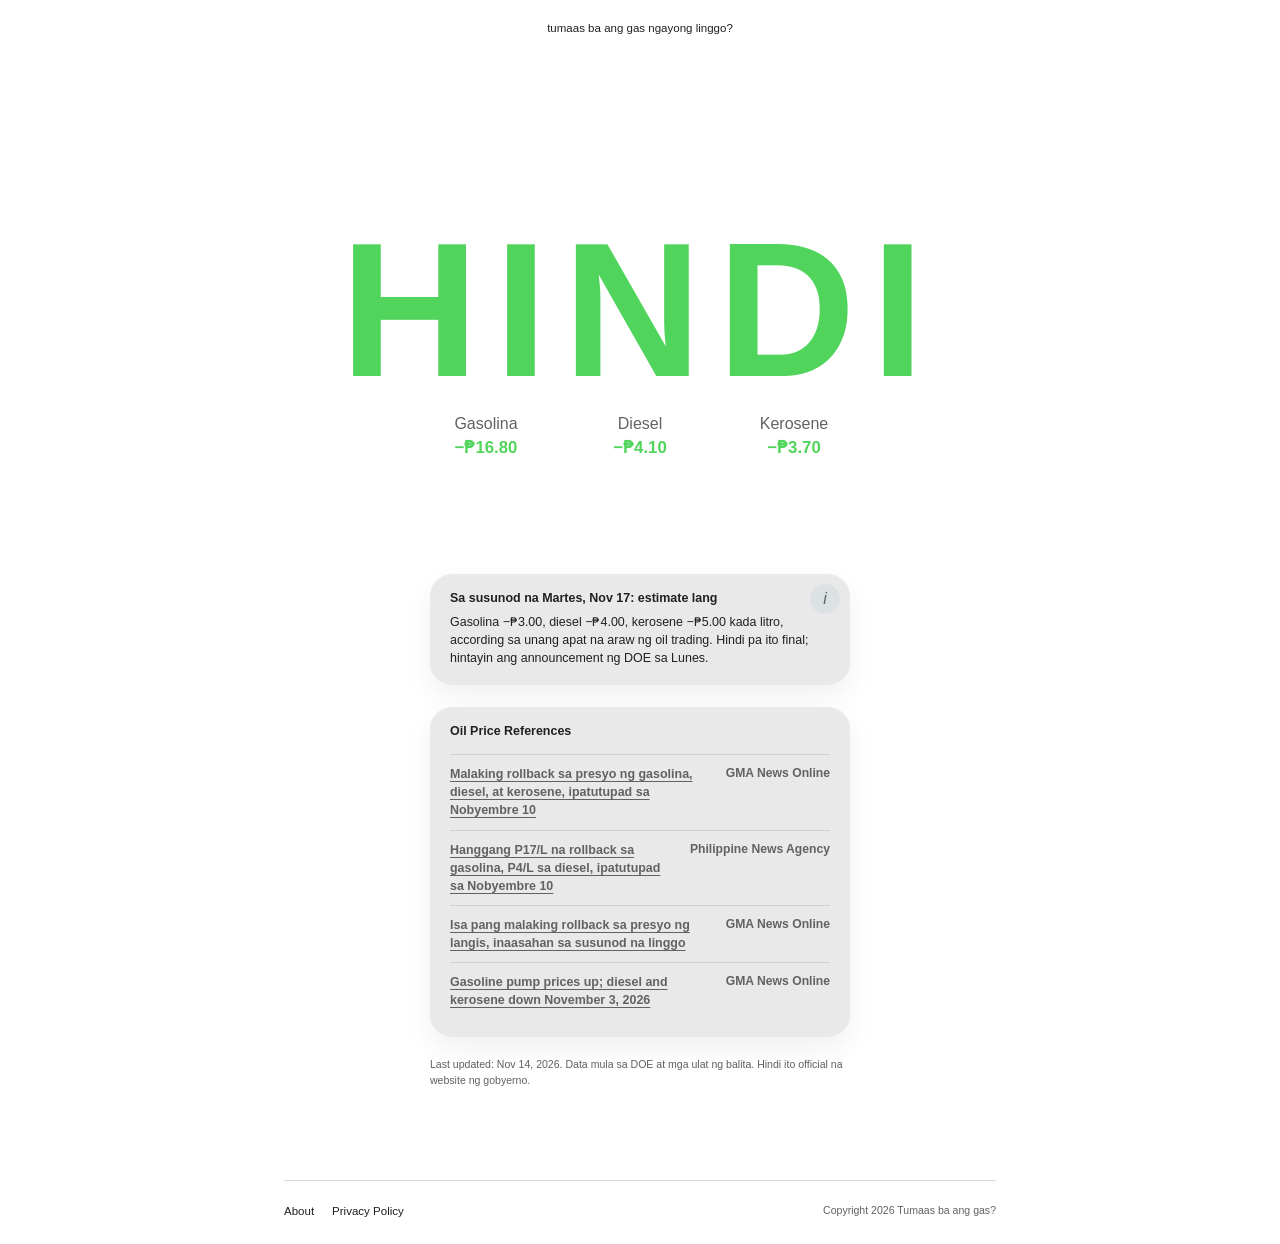
==== commit 8fe0a9d6: "update index, about, privacy, donations, and add graphify" ====
--- a/index.html
+++ b/index.html
@@ -26,27 +26,19 @@
   <p class="update" id="foot-update"></p>
   <footer>
     <div class="footer-inner">
-      <div class="footer-links">
+      <nav class="footer-links" aria-label="Footer">
         <a href="about.html">About</a>
         <a href="privacy.html">Privacy Policy</a>
-        <span>Copyright 2026 Tumaas ba ang gas?</span>
-      </div>
-      <div class="donations" aria-label="Donations">
-        <p>Donations are welcome to keep the website yours truly</p>
-        <div class="donation-links">
-          <button type="button" data-qr-title="PayPal" data-qr-src="assets/paypal-qr.png">PayPal</button>
-          <button type="button" data-qr-title="GCash" data-qr-src="assets/gcash-qr.png">GCash</button>
-        </div>
-      </div>
+      </nav>
+      <p>Copyright 2026 Tumaas ba ang gas?</p>
     </div>
   </footer>
 </main>
-<div class="modal-backdrop" id="qr-modal" hidden>
-  <section class="modal" role="dialog" aria-modal="true" aria-labelledby="qr-modal-title">
-    <button class="modal-close" id="qr-modal-close" type="button" aria-label="Isara ang QR code">×</button>
-    <h2 id="qr-modal-title"></h2>
-    <p>I-scan ang QR code para mag-donate.</p>
-    <img class="qr-image" id="qr-modal-image" src="" alt="">
+<div class="modal-backdrop" id="liter-modal" hidden>
+  <section class="modal" role="dialog" aria-modal="true" aria-labelledby="liter-modal-title">
+    <button class="modal-close" id="liter-modal-close" type="button" aria-label="Isara ang paliwanag">×</button>
+    <h2 id="liter-modal-title">Price per liter</h2>
+    <p>Ang bawat presyong nakalista ay estimated na dagdag o bawas sa bawat isang litro ng gasolina, diesel, o kerosene.</p>
   </section>
 </div>
 
--- a/site.css
+++ b/site.css
@@ -3,10 +3,8 @@
 *,*::before,*::after{box-sizing:inherit}
 body{margin:0;background:var(--paper);color:var(--ink);font-family:Arial,Helvetica,sans-serif;line-height:1.45}
 .site{display:block;margin:0;text-align:center;font-size:.72rem;font-weight:400}
-.topbar{display:grid;grid-template-columns:1fr auto 1fr;align-items:center}
-.back{justify-self:start;color:var(--ink);font-size:.82rem;text-decoration:none}
-.back:hover,.back:focus-visible,.footer-links a:hover{text-decoration:underline}
-.back:focus-visible,.footer-links a:focus-visible{outline:2px solid var(--ink);outline-offset:4px}
+.footer-links a:hover{text-decoration:underline}
+.footer-links a:focus-visible{outline:2px solid var(--ink);outline-offset:4px}
 footer{width:100%;border-top:1px solid var(--rule);color:var(--muted);font-size:.72rem}
 .footer-links{display:flex;flex-wrap:wrap;gap:14px 18px}
 .footer-links a{color:var(--ink);text-decoration:none}
@@ -28,9 +26,13 @@
 .next,.news{max-width:420px;margin-left:auto;margin-right:auto;background:var(--panel);border:0;border-radius:22px;box-shadow:var(--shadow);text-align:left}
 .next{position:relative;margin-top:116px;padding:15px 20px 18px}
 .next[hidden]{display:none}
+.next[hidden]+.news{margin-top:116px}
 .next h2{margin:0 0 6px;font-size:.78rem;font-weight:700}
 .next p{margin:0;font-size:.78rem}
-.news{margin-top:22px;padding:15px 20px 18px;font-family:Arial,Helvetica,sans-serif}
+.info-trigger{position:absolute;top:10px;right:10px;width:30px;height:30px;border:0;border-radius:50%;background:#dce1e4;color:#59636a;font:italic 1rem Arial,Helvetica,sans-serif;cursor:pointer}
+.info-trigger:hover,.info-trigger:focus-visible{background:#cbd2d6}
+.info-trigger:focus-visible{outline:3px solid var(--red);outline-offset:2px}
+.news{position:relative;margin-top:22px;padding:15px 20px 18px;font-family:Arial,Helvetica,sans-serif}
 .news h2{margin:0 0 14px;font-size:.78rem}
 .news ul{list-style:none;margin:0;padding:0}
 .news li{display:grid;grid-template-columns:1fr auto;gap:16px;border-top:1px solid #d1d1d1;padding:10px 0}
@@ -40,12 +42,10 @@
 .news span{color:var(--muted);font-size:.76rem;font-weight:700}
 .update{max-width:420px;margin:20px auto 0;color:var(--muted);font-size:.66rem;text-align:left}
 .home footer{margin:92px auto 0;padding:22px 0 0;text-align:left}
-.home .footer-inner{display:grid;grid-template-columns:1fr auto;gap:18px;align-items:start}
-.donations{display:grid;gap:8px;text-align:right}
-.donations p{color:var(--muted);font-size:.66rem}
-.donation-links{display:flex;flex-wrap:wrap;justify-content:flex-end;gap:14px 18px}
-.donation-links button{padding:0;border:0;background:transparent;color:var(--ink);font:inherit;text-decoration:none;cursor:pointer}
-.donation-links button:hover,.donation-links button:focus-visible{text-decoration:underline}
+.donations{display:grid}
+.donations p{margin-bottom:0}
+.donation-links{display:flex;flex-wrap:wrap;gap:14px 18px}
+.donation-links button{padding:0;border:0;background:transparent;color:inherit;font:inherit;text-decoration:underline;text-underline-offset:3px;cursor:pointer}
 .modal-backdrop{position:fixed;inset:0;display:grid;place-items:center;padding:24px;background:rgba(0,0,0,.32);z-index:10}
 .modal-backdrop[hidden]{display:none}
 .modal{position:relative;width:min(360px,100%);padding:24px;border-radius:18px;background:var(--paper);box-shadow:0 20px 50px rgba(0,0,0,.2);text-align:left}
@@ -73,11 +73,8 @@
 @media(max-width:640px){
   main{padding-left:18px;padding-right:18px}
   .hero{padding-top:clamp(14vh,18vh,22vh)}
-  .next{margin-top:96px}
+  .next,.next[hidden]+.news{margin-top:96px}
   .news li{grid-template-columns:1fr;gap:4px}
-  .home .footer-inner{grid-template-columns:1fr}
-  .donations{text-align:left}
-  .donation-links{justify-content:flex-start}
   .about{margin-top:clamp(48px,9vh,72px)}
   .footer-inner{flex-direction:column;gap:8px}
 }
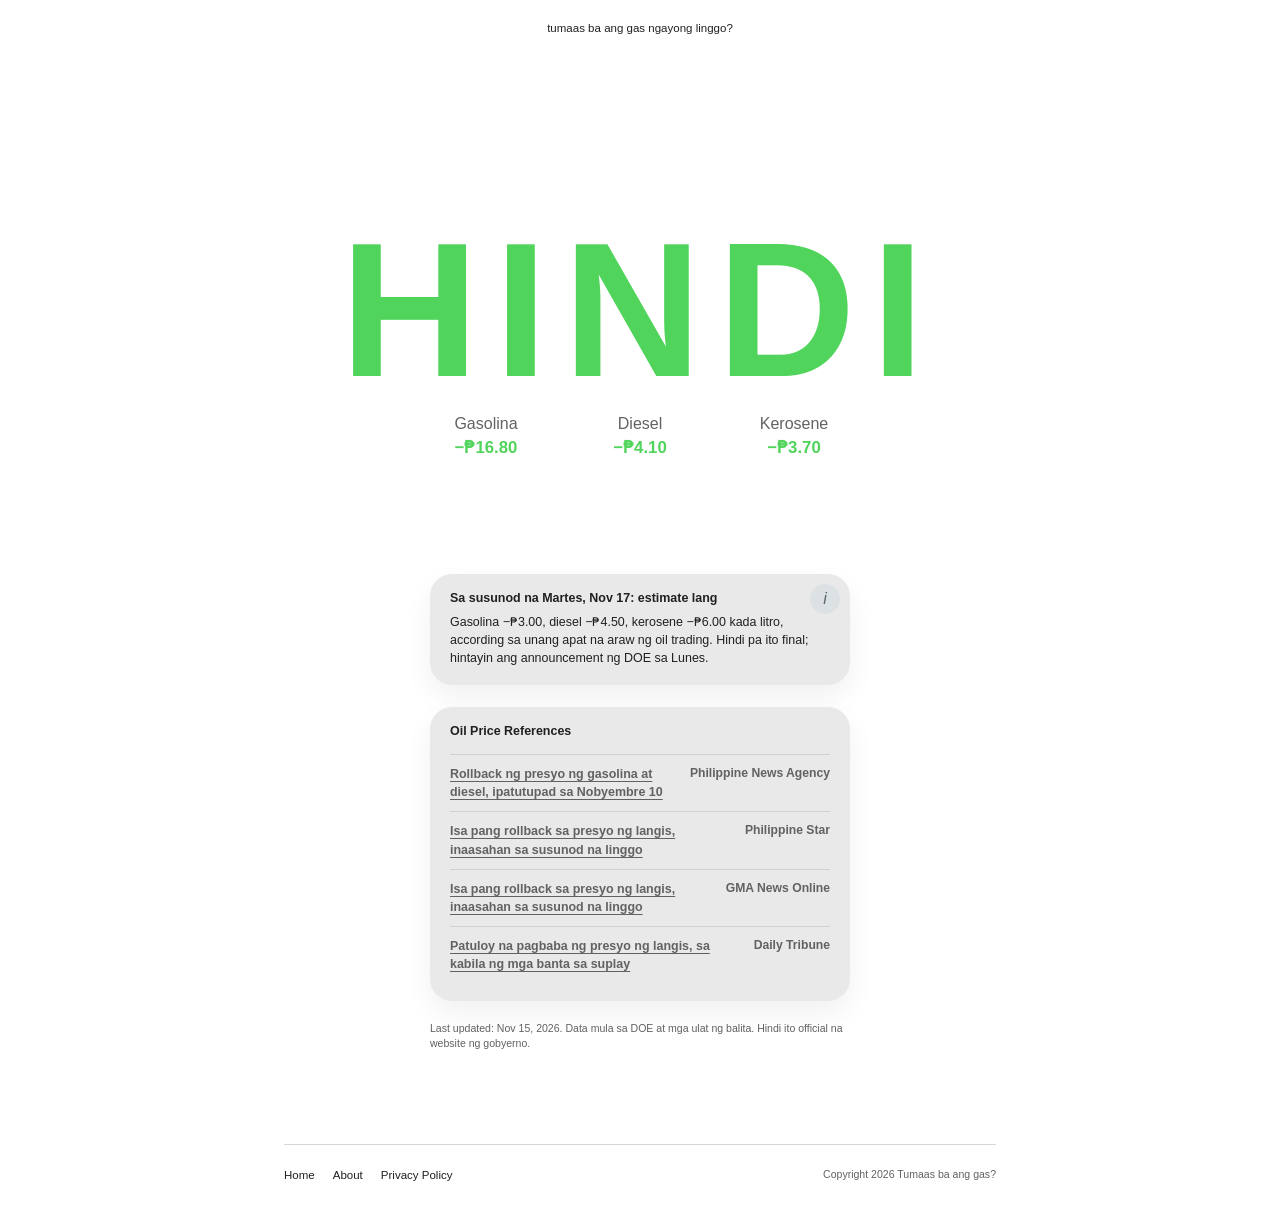
==== commit 4dac05c1: "add home button in index" ====
--- a/index.html
+++ b/index.html
@@ -27,6 +27,7 @@
   <footer>
     <div class="footer-inner">
       <nav class="footer-links" aria-label="Footer">
+        <a href="#">Home</a>
         <a href="about.html">About</a>
         <a href="privacy.html">Privacy Policy</a>
       </nav>
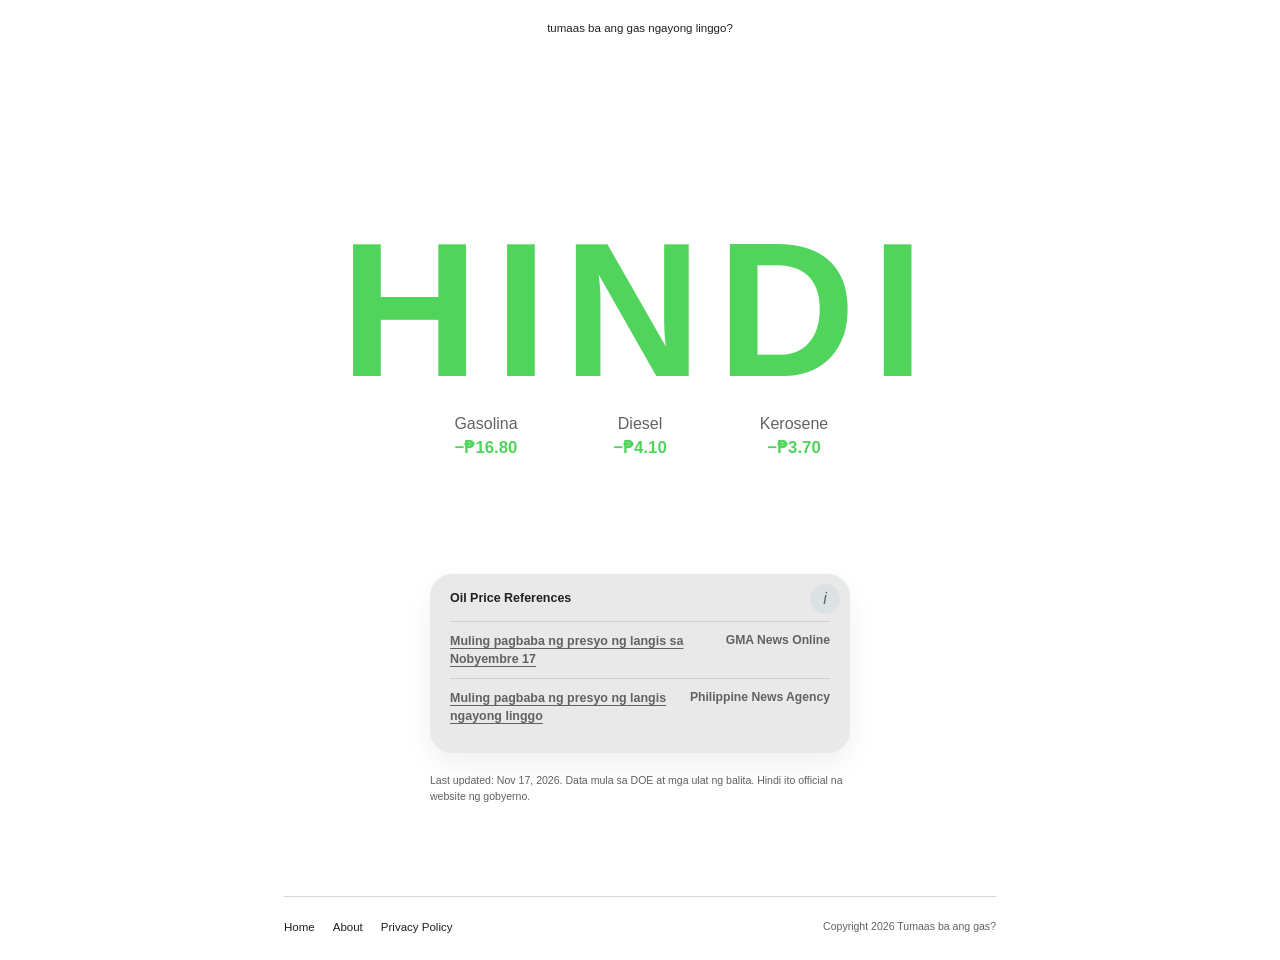
==== commit fded24e1: "updated readme and new requirements" ====
--- a/index.html
+++ b/index.html
@@ -3,8 +3,9 @@
 <head>
 <meta charset="utf-8">
 <meta name="viewport" content="width=device-width, initial-scale=1, viewport-fit=cover">
-<meta name="description" content="Tumaas ba ang gas? Tumaas nga ba? Gas price movement monitoring in the Philippines.">
-<title>Tumaas ba ang gas?</title>
+<meta name="description" content="Alamin ang lingguhang taas o baba ng presyo kada litro ng gasolina, diesel, at kerosene sa Pilipinas, pati ang susunod na forecast kung mayroon.">
+<title>Tumaas ba ang gas? | Presyo ng gasolina, diesel at kerosene</title>
+<link rel="canonical" href="https://tumaasbaanggas.com/">
 <link rel="stylesheet" href="site.css">
 </head>
 <body class="home">
